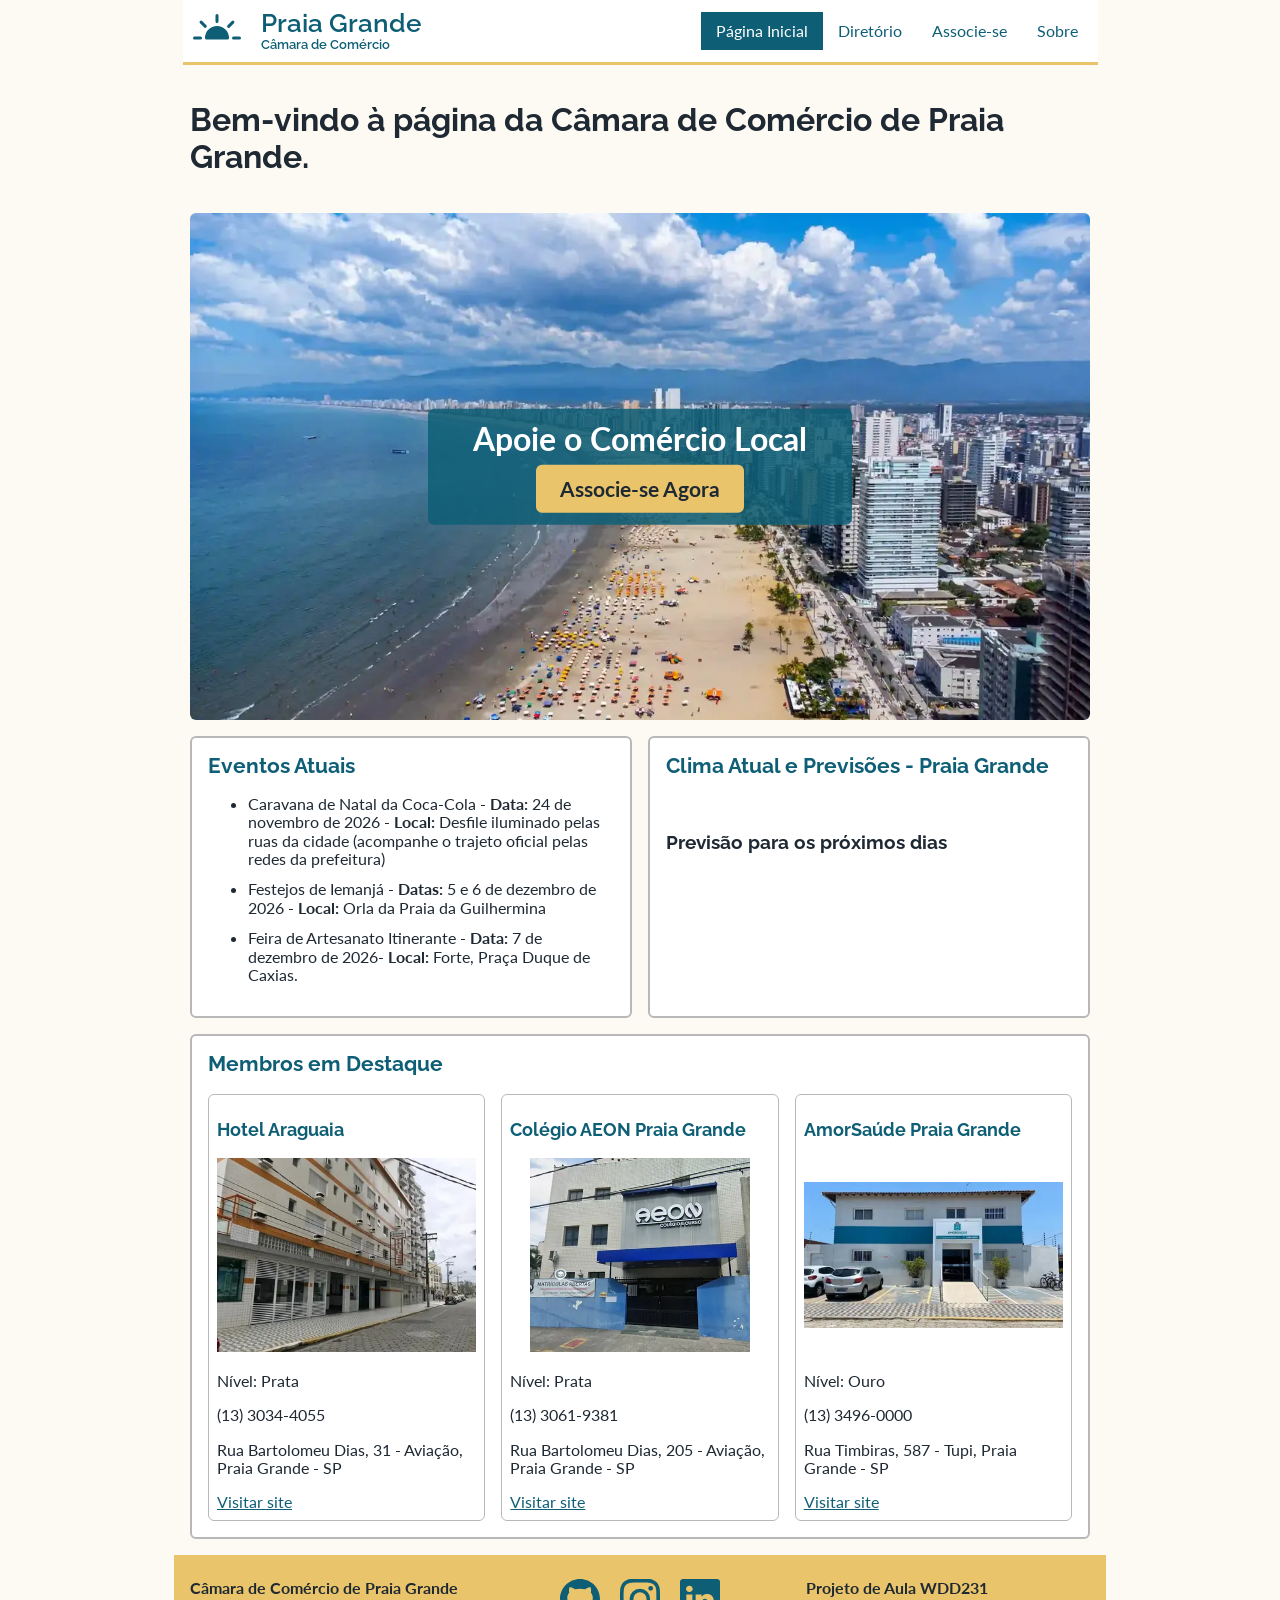
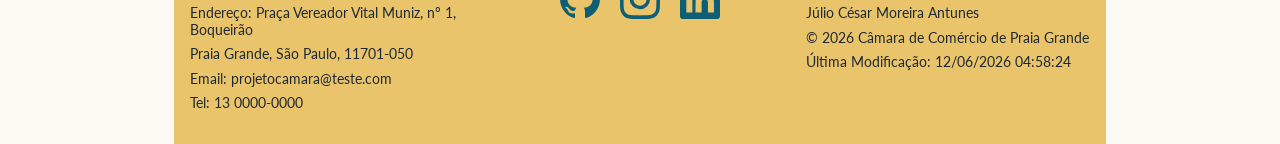
==== camara/index.html @ 877e1e6b "feat: pagina inicial da camara com CTA, eventos, clima com previsao de 3 dias e destaques aleatorios" ====
<!DOCTYPE html>
<html lang="pt-BR">
<head>
  <meta charset="UTF-8">
  <meta name="viewport" content="width=device-width, initial-scale=1.0">
  <meta name="description" content="Câmara de Comércio de Praia Grande, eventos, clima atual e associados.">
  <meta name="author" content="Júlio César Moreira Antunes">
  <title>Câmara de Comércio de Praia Grande</title>
  <link rel="icon" href="imagens/favicon.ico">

  <meta property="og:title" content="Câmara de Comércio de Praia Grande">
  <meta property="og:description" content="Câmara de Comércio de Praia Grande, eventos, clima atual e associados.">
  <meta property="og:image" content="https://juliosud17.github.io/wdd231/camara/imagens/og-camara.jpg">
  <meta property="og:url" content="https://juliosud17.github.io/wdd231/camara/">

  <link rel="preconnect" href="https://fonts.googleapis.com">
  <link rel="preconnect" href="https://fonts.gstatic.com" crossorigin>
  <link href="https://fonts.googleapis.com/css2?family=Lato:wght@400;700&family=Raleway:wght@600;700&display=swap" rel="stylesheet">

  <link rel="stylesheet" href="estilos/normalize.css">
  <link rel="stylesheet" href="estilos/telas-pequenas.css">
  <link rel="stylesheet" href="estilos/telas-grandes.css">

  <script defer src="scripts/navegacao.js"></script>
  <script defer src="scripts/data.js"></script>
  <script defer src="scripts/clima.js"></script>
  <script defer src="scripts/destaques.js"></script>


</head>

<body>
  <header>
    <img src="imagens/logo.svg" width="24" height="24" alt="Logo do site">
    <div class="nome-camara">
      <span>Praia Grande</span>
      <span>Câmara de Comércio</span>
    </div>
    <button id="botao-de-nav" class="hamburger" aria-label="Navegação"></button>

    <nav id="barra-navegacao" class="navegacao">

    <ul>
      <li class="atual"><a href="index.html">Página Inicial</a></li>
      <li><a href="diretorio.html">Diretório</a></li>
      <li><a href="associe-se.html">Associe-se</a></li>
      <li><a href="sobre.html">Sobre</a></li>
    </ul>

  </nav>

  </header>

    
  <main class="inicio">
    <h1>Bem-vindo à página da Câmara de Comércio de Praia Grande.</h1>
    <section class="destaque-principal">
      <img src="imagens/praia-grande.webp" width="1200" height="675" alt="foto da cidade de Praia Grande, vista de cima da orla da praia.">
      <div class="cta-conteiner">
        <p>Apoie o Comércio Local</p>
        <a href="associe-se.html" class="cta-button">Associe-se Agora</a>
      </div>
    </section>

    <section class="eventos">
      <h2>Eventos Atuais</h2>
        <ul>
          <li>Caravana de Natal da Coca-Cola - <strong>Data:</strong> 24 de novembro de 2026 - <strong>Local:</strong> Desfile iluminado pelas ruas da cidade (acompanhe o trajeto oficial pelas redes da prefeitura)</li>
          <li>Festejos de Iemanjá - <strong>Datas:</strong> 5 e 6 de dezembro de 2026 - <strong>Local:</strong> Orla da Praia da Guilhermina</li>
          <li>Feira de Artesanato Itinerante - <strong>Data:</strong> 7 de dezembro de 2026- <strong>Local:</strong> Forte, Praça Duque de Caxias.</li>
        </ul>
    </section>
    <section class="clima">
      <h2>Clima Atual e Previsões - Praia Grande</h2>
        <div id="tempo-atual">
          <span id="temperatura"></span>
          <figure>
            <img id="icone-do-clima" src="" alt="">
            <figcaption></figcaption>
          </figure>
        </div>
        <h3>Previsão para os próximos dias</h3>
        <div id="previsao-tempo">

        </div>

    </section>
    <section class="membros-destaque">
      <h2>Membros em Destaque</h2>
      <div id="destaques"></div>
      
    </section>

  </main>

  <footer>
    
    <div class="dados">
      <span>Câmara de Comércio de Praia Grande</span>
      <div>
        <span>Endereço: Praça Vereador Vital Muniz,  nº 1, Boqueirão</span>
        <span>Praia Grande, São Paulo, 11701-050</span>
        <span>Email: projetocamara@teste.com</span>
        <span>Tel: 13 0000-0000</span>
      </div>
    </div>

    <div class="social">
      <a href="https://github.com/juliosud17" target="_blank" rel="noopener noreferrer">
        <img src="imagens/github.svg" width="40" height="40" alt="GitHub de Júlio César">
      </a>
      <a href="https://www.instagram.com/juliocesarantunes/" target="_blank" rel="noopener noreferrer">
        <img src="imagens/instagram.svg" width="40" height="40" alt="Instagram de Júlio César">
      </a>
      <a href="https://www.linkedin.com/in/julio-césar-moreira-antunes-0a8b6b20a/" target="_blank" rel="noopener noreferrer">
        <img src="imagens/linkedin.svg" width="40" height="40" alt="LinkedIn de Júlio César">
      </a>
    </div>

    <div class="modificacao">
      <p>Projeto de Aula WDD231</p>
      <p>Júlio César Moreira Antunes</p>
      <p>&copy; <span id="anoatual"></span> Câmara de Comércio de Praia Grande</p>
    <p id="ultimaModificacao">Última Modificação: <span id="dataModificacao"></span></p>

    </div>
  </footer>
</body>
</html>
---- camara/estilos/telas-pequenas.css ----
:root {
    --cor-primaria: #0e5f76;
    --cor-secundaria: #e9c46a;
    --cor-fundo: #fdfaf3;
    --cor-texto: #1f2933;
    --cor-clara: #ffffff;
    --cor-secundaria-clara: #f6e7bf;

    --fonte-titulos: 'Raleway', sans-serif;
    --fonte-texto: 'Lato', sans-serif;
}

body {
    font-family: var(--fonte-texto);
    color: var(--cor-texto);
    background-color: var(--cor-fundo);
}

h1, h2, h3 {
    font-family: var(--fonte-titulos);
}

/************ cabeçalho *************/

header {
    display: grid;
    grid-template-columns: 24px auto 44px;
    padding: 5px 5px 5px 10px;
    background-color: var(--cor-clara);
    border-bottom: 3px solid var(--cor-secundaria);
    column-gap: 10px;
    align-items: end;
}
header .navegacao {
    grid-column: 1/-1;
}
header img {
    display: block;
    width: 100%;
    height: auto;
    padding-bottom: 4px;
}

header span {
    font-size: 1.6rem;
    font-family: var(--fonte-titulos);
    font-weight: 600;
    color: var(--cor-primaria);
}

.nome-camara span {
    display: block;
}

.nome-camara span:last-child {
    font-size:0.8rem;
}
.hamburger {
   background: none;
   border: none;
   color: var(--cor-primaria);
   cursor: pointer;
   width: 44px;
   height: 44px;
}

.hamburger::after {
    content: "\2630";
    font-size: 2rem;
}

.hamburger.exibir::after {
    content:"\00D7";
}

/************ navegação *************/

.navegacao {
    display: none;
}

.navegacao.exibir {
    display: block;
}

.navegacao ul {
    list-style-type: none;
    margin: 0;
    padding: 0;
}

.navegacao a {
    display: block;
    padding: 10px 15px;
    text-decoration: none;
    color: var(--cor-primaria);
    border-bottom: 1px solid var(--cor-secundaria);
}

.navegacao li.atual a{
    background-color: var(--cor-primaria);
    color: var(--cor-clara);
}
    
.navegacao a:hover {
    background-color: var(--cor-primaria);
    color: var(--cor-clara);
    }

/************ rodapé *************/

footer {
    display: flex;
    flex-direction: column;
    gap: 1.5rem;
    padding: 1.5rem 1rem;
    background-color: var(--cor-secundaria);
    font-size: 0.9rem;
}

/* títulos dos blocos: maiores e em negrito */
.dados > span,
.modificacao > p:first-child {
    font-weight: 700;
    font-size: 1rem;
}

/* todas as linhas dos dois blocos com o mesmo espaçamento */
.dados span,
.modificacao p {
    display: block;
    margin: 0 0 0.5rem;
}

.social {
    display: flex;
    gap: 20px;
    justify-content: center;
}

.social img {
    width: 40px;
    height: 40px;
}

/*** diretório ***/ 

main {
    padding: 1rem;
}

.grade {
    display: grid;
    grid-template-columns: repeat(auto-fit, minmax(250px, 1fr));
    gap: 1rem;
}

#cartoes section {
    overflow-wrap: anywhere;
}

.grade section {
    background-color: #ffffff;
    border: 2px solid #b8b8b8;
    border-radius: 6px;
    padding: 8px;
}

.grade img {
    width: 100%;
    height: auto;
    aspect-ratio: 4 / 3;
    object-fit: cover;
}

.grade h2 {
    color: var(--cor-primaria);
    font-size: 1.2rem;

}

.grade h2 + p {
    font-size: 0.8rem;
}

#cartoes a {
    color: var(--cor-primaria);
    text-decoration: none;
}

.lista img{
    display: none;
}

.lista section {
    padding: 20px 0;
    border: none;
    padding-left: 15px;
    padding-right: 15px;
}

.lista section:nth-child(even) {
    background-color: var(--cor-secundaria-clara); 
    border-radius: 4px; 
}

.lista h2 {
    font-size: 1rem;
    margin-bottom: 5px
}

.lista section > p:first-of-type {
    display: none;
}

.visualizacao button {
    min-height: 44px;
    font-family: var(--fonte-texto);
    background-color: var(--cor-clara);
    margin-bottom: 10px;



}

/*** página inicial ***/

.destaque-principal {
    position: relative;
}

.destaque-principal img {
    display: block;
    width: 100%;
    height: auto;
    border-radius: 6px;
}

/* caixa translúcida no centro da imagem */
.cta-conteiner {
    position: absolute;
    top: 50%;
    left: 50%;
    transform: translate(-50%, -50%);
    width: 80%;
    max-width: 400px;
    padding: 0.75rem;
    text-align: center;
    background-color: rgba(14, 95, 118, 0.85);
    border-radius: 6px;
}

.cta-conteiner p {
    margin: 0 0 0.5rem;
    font-size: 1.5rem;
    font-weight: 700;
    color: var(--cor-clara);
}

.cta-button {
    display: inline-block;
    min-height: 44px;
    padding: 0.75rem 1.5rem;
    box-sizing: border-box;
    background-color: var(--cor-secundaria);
    color: var(--cor-texto);
    text-decoration: none;
    font-size: 1.1rem;
    font-weight: 700;
    border-radius: 6px;
}

.cta-button:hover {
    background-color: var(--cor-clara);
}

.eventos,
.clima,
.membros-destaque {
    background-color: var(--cor-clara);
    border: 2px solid #b8b8b8;
    border-radius: 6px;
    padding: 1rem;
    margin-top: 1rem;
}

.inicio h2 {
    margin-top: 0;
    color: var(--cor-primaria);
    font-size: 1.3rem;
}

.eventos li {
    margin-bottom: 0.75rem;
}

#tempo-atual {
    display: flex;
    align-items: center;
    gap: 1rem;
}

#tempo-atual figure {
    margin: 0;
    text-align: center;
}

#temperatura {
    font-size: 2rem;
    font-weight: 700;
}

#previsao-tempo p {
    margin: 0.25rem 0;
    text-transform: capitalize;
}

#destaques {
    display: grid;
    gap: 1rem;
}

#destaques section {
    border: 1px solid #b8b8b8;
    border-radius: 6px;
    padding: 8px;
    overflow-wrap: anywhere;
}

#destaques img {
    width: 100%;
    height: auto;
    aspect-ratio: 4 / 3;
    object-fit: contain;
}

#destaques h3 {
    color: var(--cor-primaria);
    font-size: 1.1rem;
}

#destaques a {
    color: var(--cor-primaria);
}
---- camara/estilos/telas-grandes.css ----
@media only screen and (min-width: 608px) {

    header,main,footer {
        max-width: 900px;
        margin: 0 auto;
    }

    header {
        grid-template-columns: 48px auto 1fr;
        align-items: center;
        gap: 20px;
    }

    nav ul {
        justify-content: right;
    }

    .hamburger {
        display: none;
    }

    header .navegacao {
        grid-column: auto; 
        display: block;
    }

    .navegacao ul {
        display: flex;
    }

    .navegacao a{
        border: none;
    }

    footer {
        display: grid;
        grid-template-columns: 1fr 1fr 1fr;
    }

    .lista section {
        display: flex;
        justify-content: space-between;
        align-items: center;
    }

    /*** página inicial: 2 colunas ***/

    .inicio {
        display: grid;
        grid-template-columns: 1fr 1fr;
        gap: 1rem;
    }

    .inicio h1,
    .destaque-principal,
    .membros-destaque {
        grid-column: 1 / -1;
    }

    .inicio > section {
        margin-top: 0;
    }

    #destaques {
        grid-template-columns: repeat(3, 1fr);
    }

    .cta-conteiner p {
        font-size: 2rem;
    }

    .cta-button {
        font-size: 1.3rem;
    }
}
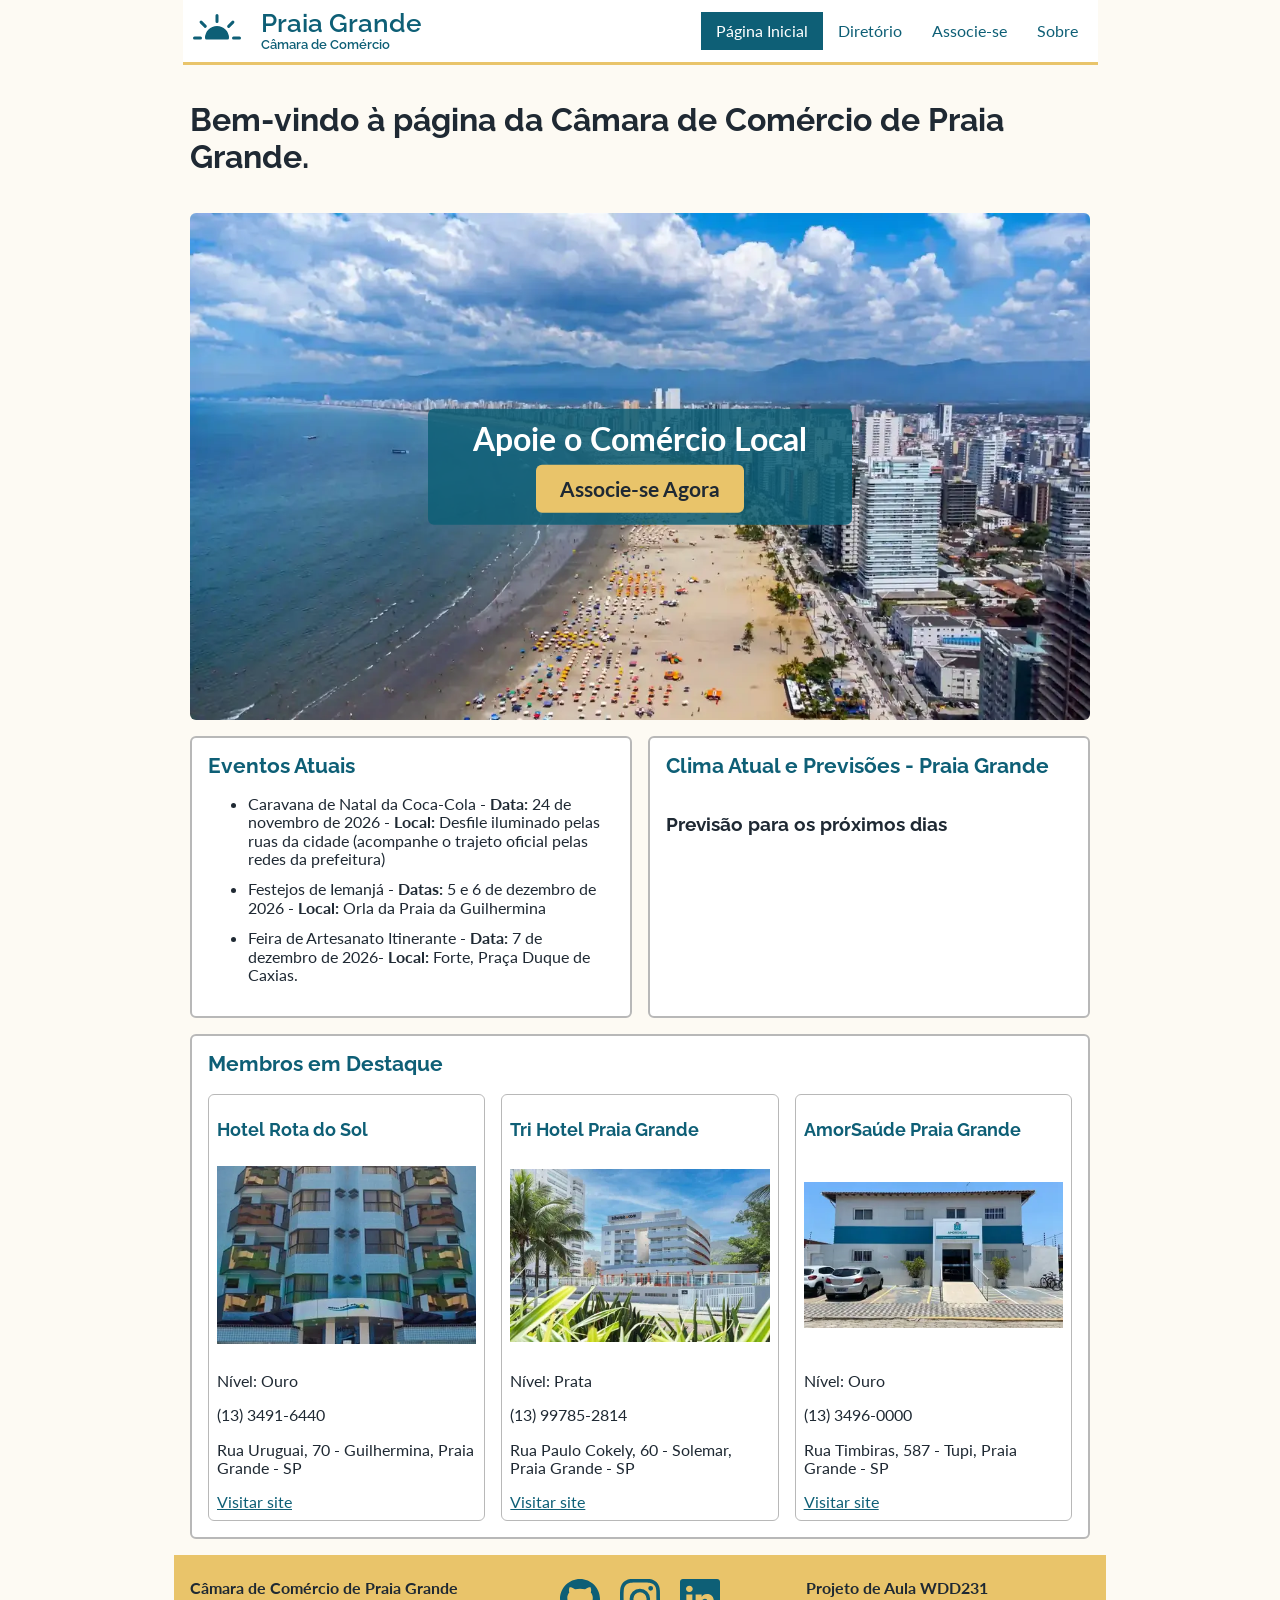
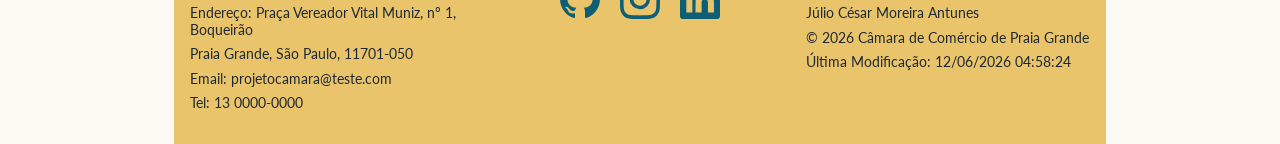
==== commit 92e8ee3c: "fix: corrige validacao HTML do icone do clima, contraste do CTA e titulos da pagina inicial" ====
--- a/camara/index.html
+++ b/camara/index.html
@@ -5,10 +5,10 @@
   <meta name="viewport" content="width=device-width, initial-scale=1.0">
   <meta name="description" content="Câmara de Comércio de Praia Grande, eventos, clima atual e associados.">
   <meta name="author" content="Júlio César Moreira Antunes">
-  <title>Câmara de Comércio de Praia Grande</title>
+  <title>Página Inicial | Câmara de Comércio de Praia Grande</title>
   <link rel="icon" href="imagens/favicon.ico">
 
-  <meta property="og:title" content="Câmara de Comércio de Praia Grande">
+  <meta property="og:title" content="Página Inicial | Câmara de Comércio de Praia Grande">
   <meta property="og:description" content="Câmara de Comércio de Praia Grande, eventos, clima atual e associados.">
   <meta property="og:image" content="https://juliosud17.github.io/wdd231/camara/imagens/og-camara.jpg">
   <meta property="og:url" content="https://juliosud17.github.io/wdd231/camara/">
@@ -54,13 +54,13 @@
     
   <main class="inicio">
     <h1>Bem-vindo à página da Câmara de Comércio de Praia Grande.</h1>
-    <section class="destaque-principal">
+    <div class="destaque-principal">
       <img src="imagens/praia-grande.webp" width="1200" height="675" alt="foto da cidade de Praia Grande, vista de cima da orla da praia.">
       <div class="cta-conteiner">
         <p>Apoie o Comércio Local</p>
         <a href="associe-se.html" class="cta-button">Associe-se Agora</a>
       </div>
-    </section>
+    </div>
 
     <section class="eventos">
       <h2>Eventos Atuais</h2>
@@ -75,7 +75,6 @@
         <div id="tempo-atual">
           <span id="temperatura"></span>
           <figure>
-            <img id="icone-do-clima" src="" alt="">
             <figcaption></figcaption>
           </figure>
         </div>
--- a/camara/estilos/telas-pequenas.css
+++ b/camara/estilos/telas-pequenas.css
@@ -247,6 +247,7 @@
     padding: 0.75rem;
     text-align: center;
     background-color: rgba(14, 95, 118, 0.85);
+    color: var(--cor-clara);
     border-radius: 6px;
 }
 
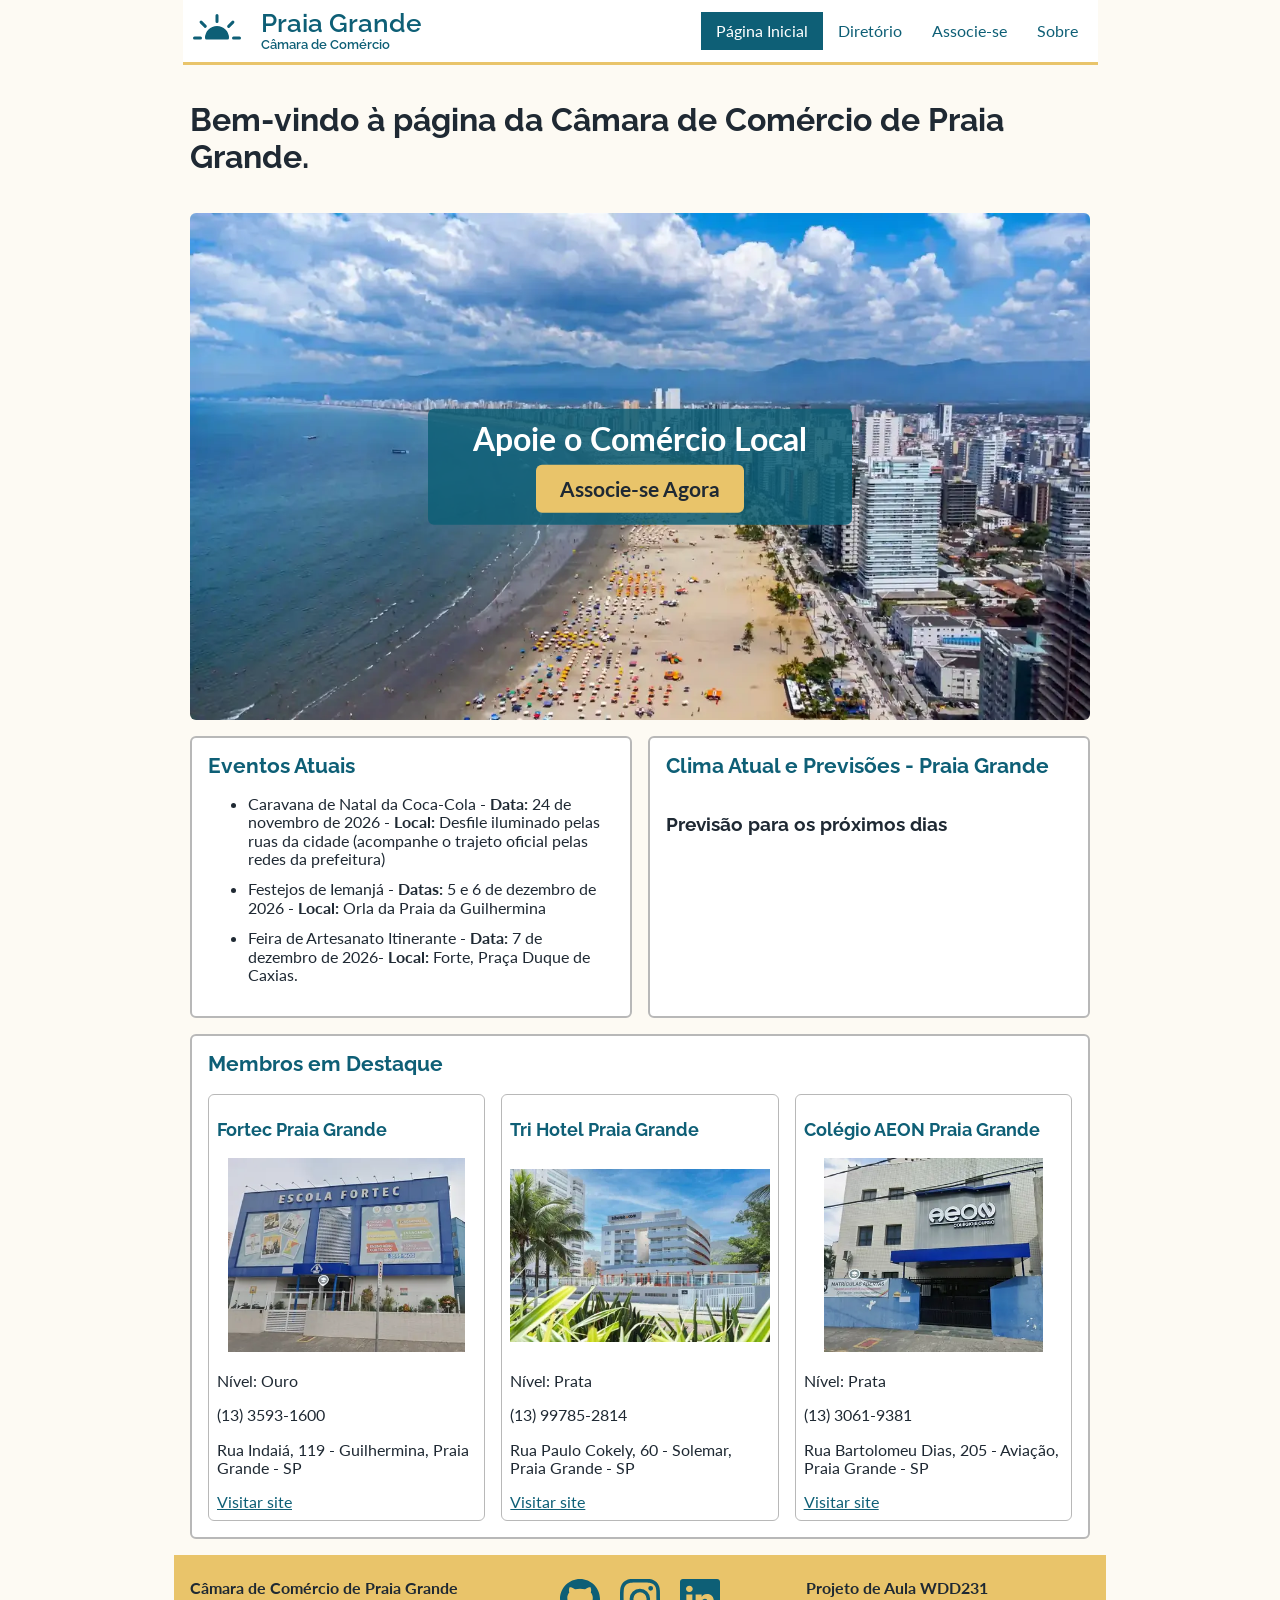
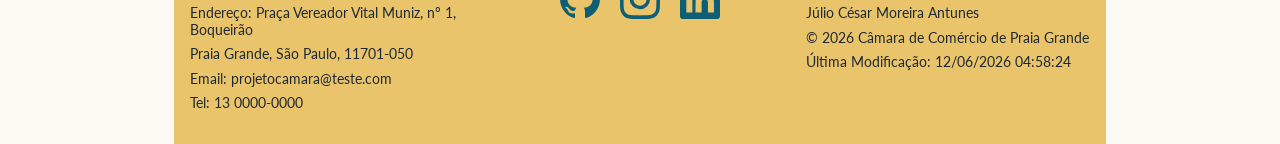
==== commit 453bec2e: "feat: pagina Associe-se da camara com formulario GET, 4 modais de niveis, animacao dos cartoes e pag" ====
--- a/camara/index.html
+++ b/camara/index.html
@@ -43,7 +43,7 @@
     <ul>
       <li class="atual"><a href="index.html">Página Inicial</a></li>
       <li><a href="diretorio.html">Diretório</a></li>
-      <li><a href="associe-se.html">Associe-se</a></li>
+      <li><a href="associacao.html">Associe-se</a></li>
       <li><a href="sobre.html">Sobre</a></li>
     </ul>
 
@@ -58,7 +58,7 @@
       <img src="imagens/praia-grande.webp" width="1200" height="675" alt="foto da cidade de Praia Grande, vista de cima da orla da praia.">
       <div class="cta-conteiner">
         <p>Apoie o Comércio Local</p>
-        <a href="associe-se.html" class="cta-button">Associe-se Agora</a>
+        <a href="associacao.html" class="cta-button">Associe-se Agora</a>
       </div>
     </div>
 
--- a/camara/estilos/telas-pequenas.css
+++ b/camara/estilos/telas-pequenas.css
@@ -343,3 +343,155 @@
 #destaques a {
     color: var(--cor-primaria);
 }
+
+/*** associe-se: formulário ***/
+
+.formulario-associacao fieldset {
+    border: 2px solid #b8b8b8;
+    border-radius: 6px;
+    margin: 0 0 1rem;
+    padding: 1rem;
+    background-color: var(--cor-clara);
+}
+
+.formulario-associacao legend {
+    font-family: var(--fonte-titulos);
+    font-weight: 700;
+    color: var(--cor-primaria);
+    padding: 0 0.5rem;
+}
+
+.formulario-associacao label {
+    display: block;
+    margin-bottom: 1rem;
+    font-weight: 700;
+}
+
+.formulario-associacao input,
+.formulario-associacao select,
+.formulario-associacao textarea {
+    display: block;
+    width: 100%;
+    box-sizing: border-box;
+    min-height: 44px;
+    margin-top: 0.3rem;
+    padding: 0.5rem;
+    font-family: var(--fonte-texto);
+    font-size: 1rem;
+    font-weight: 400;
+    border: 1px solid #6b7280;
+    border-radius: 4px;
+}
+
+/* borda vermelha só depois que o usuário digitou algo inválido */
+.formulario-associacao input:user-invalid {
+    border: 2px solid #b91c1c;
+}
+
+.formulario-associacao button,
+.modal-nivel button {
+    min-height: 44px;
+    padding: 0.6rem 1.5rem;
+    font-family: var(--fonte-texto);
+    font-size: 1rem;
+    font-weight: 700;
+    color: var(--cor-clara);
+    background-color: var(--cor-primaria);
+    border: none;
+    border-radius: 6px;
+    cursor: pointer;
+}
+
+/*** associe-se: cartões dos níveis ***/
+
+.niveis h2 {
+    color: var(--cor-primaria);
+}
+
+.cartao-nivel {
+    background-color: var(--cor-clara);
+    border: 2px solid #b8b8b8;
+    border-left: 6px solid var(--cor-secundaria);
+    border-radius: 6px;
+    padding: 0.5rem 1rem 1rem;
+    margin-bottom: 1rem;
+    /* animação na exibição inicial: cada cartão entra deslizando e aparecendo */
+    animation: entrar-cartao 0.6s ease-out both;
+}
+
+.cartao-nivel:nth-of-type(2) { animation-delay: 0.15s; }
+.cartao-nivel:nth-of-type(3) { animation-delay: 0.3s; }
+.cartao-nivel:nth-of-type(4) { animation-delay: 0.45s; }
+
+@keyframes entrar-cartao {
+    from {
+        opacity: 0;
+        transform: translateY(20px);
+    }
+    to {
+        opacity: 1;
+        transform: translateY(0);
+    }
+}
+
+.cartao-nivel h3 {
+    color: var(--cor-primaria);
+    margin-bottom: 0.3rem;
+}
+
+.mais-info {
+    min-height: 44px;
+    padding: 0;
+    background: none;
+    border: none;
+    font-family: var(--fonte-texto);
+    font-size: 1rem;
+    color: var(--cor-primaria);
+    text-decoration: underline;
+    cursor: pointer;
+}
+
+/* quem pede menos movimento no sistema não vê a animação */
+@media (prefers-reduced-motion: reduce) {
+    .cartao-nivel {
+        animation: none;
+    }
+}
+
+/*** associe-se: modais ***/
+
+.modal-nivel {
+    max-width: 400px;
+    border: 2px solid var(--cor-primaria);
+    border-radius: 8px;
+    padding: 1.5rem;
+    color: var(--cor-texto);
+}
+
+.modal-nivel h2 {
+    color: var(--cor-primaria);
+    margin-top: 0;
+}
+
+.modal-nivel::backdrop {
+    background-color: rgba(0, 0, 0, 0.6);
+}
+
+/*** página de agradecimento ***/
+
+.dados-enviados {
+    list-style: none;
+    padding: 1rem;
+    background-color: var(--cor-clara);
+    border: 2px solid #b8b8b8;
+    border-radius: 6px;
+}
+
+.dados-enviados li {
+    margin-bottom: 0.5rem;
+    overflow-wrap: anywhere;
+}
+
+.agradecimento a {
+    color: var(--cor-primaria);
+}
--- a/camara/estilos/telas-grandes.css
+++ b/camara/estilos/telas-grandes.css
@@ -72,4 +72,21 @@
     .cta-button {
         font-size: 1.3rem;
     }
+
+    /*** associe-se: formulário à esquerda, cartões à direita ***/
+
+    .associacao {
+        display: grid;
+        grid-template-columns: 3fr 2fr;
+        gap: 2rem;
+        align-items: start;
+    }
+
+    .associacao h1 {
+        grid-column: 1 / -1;
+    }
+
+    .niveis h2 {
+        margin-top: 0;
+    }
 }
